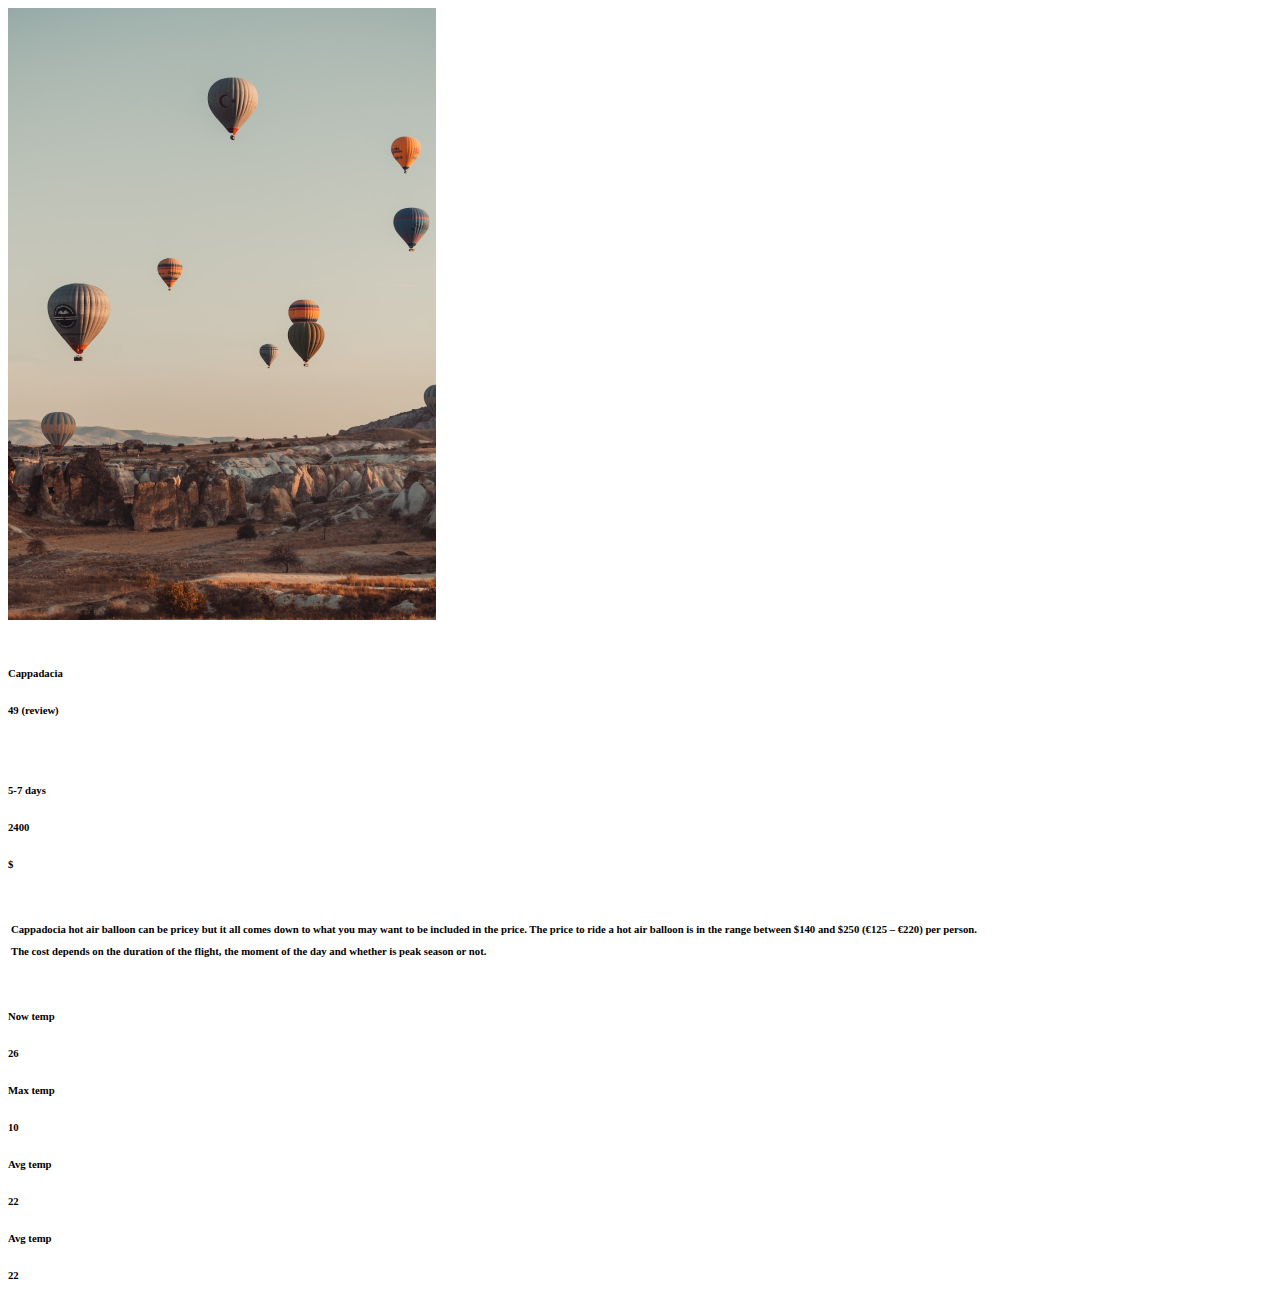
==== index2.html @ 4d6c44d5 "Update index2.html" ====
<!DOCTYPE html>
<html lang="es">
<head>
  <meta charset="UTF-8">
  <meta http-equiv="X-UA-Compatible" content="IE=edge">
  <link rel="stylesheet" href="./confi.css">
  <link rel="stylesheet" href="./index2.html">
  <link rel="preconnect" href="https://fonts.googleapis.com">
<link rel="preconnect" href="https://fonts.gstatic.com" crossorigin>
<link href="https://fonts.googleapis.com/css2?family=Roboto:wght@100&display=swap" rel="stylesheet">
<title>modc</title>
</head>
<body>

<div class="contenedor">
<!--imagen-->
<div class="Imagen"><img src="./img/imagen_grande.png" alt=""></div>

<!--flechita-->
<a href="./index.html">
 
    <div class="cuadritos">  <div class="flecha"> <img src="./img/flecha.png" alt=""></div>    
    </div>
</a>

<!--informationn-->
<div class="cuadro" >  </div>
        <div class="info1"> <h6> Cappadacia</h6>   </div>
        <div class="info2"> <h6> 49 (review) </h6> </div>
        <div class="estrella"> <img src="./img/estrella.png" alt=""> </div>
        <div class="info3"> <h6> 5-7 days </h6> </div>
        <div class="info4"> <h6> 2400</h6></div>
        <div class="dolar"> <h6> $ </h6> </div>
        <table class="tabla1"> 
        <tr>  <td>  <h6>Cappadocia hot air balloon can be pricey but it all comes down to what you may want to be included in the price. The price to ride a hot air balloon is in the range between $140 and $250 (€125 – €220) per person. <p></p>
        The cost depends on the duration of the flight, the moment of the day and whether is peak season or not.</td></tr>                       
        </table>

        <!--cuadritos de abajo de la information-->
        <div> 
            <div class="cuadritod1"> 

                <div class="titu"> <h6> Now temp</h6> </div>
                <div class="titu1"> <h6> 26</h6> </div>

            </div>      
       </div>
         
        <div> 
            <div class="cuadritod2"> 

                <div class="titu2"> <h6> Max temp</h6> </div>
                <div class="titu3"> <h6> 10</h6> </div>

            </div>      
       </div>
         
         <div> 
            <div class="cuadritod3"> 

                <div class="titu4"> <h6> Avg temp</h6> </div>
                <div class="titu5"> <h6> 22</h6> </div>

            </div>      
       </div>
        
         
         <div> 
            <div class="cuadritod4"> 

                <div class="titu6"> <h6> Avg temp</h6> </div>
                <div class="titu7"> <h6> 22</h6> </div>

            </div>      
       </div>

       <!---->





</div>
</body>
</html>














































</html>
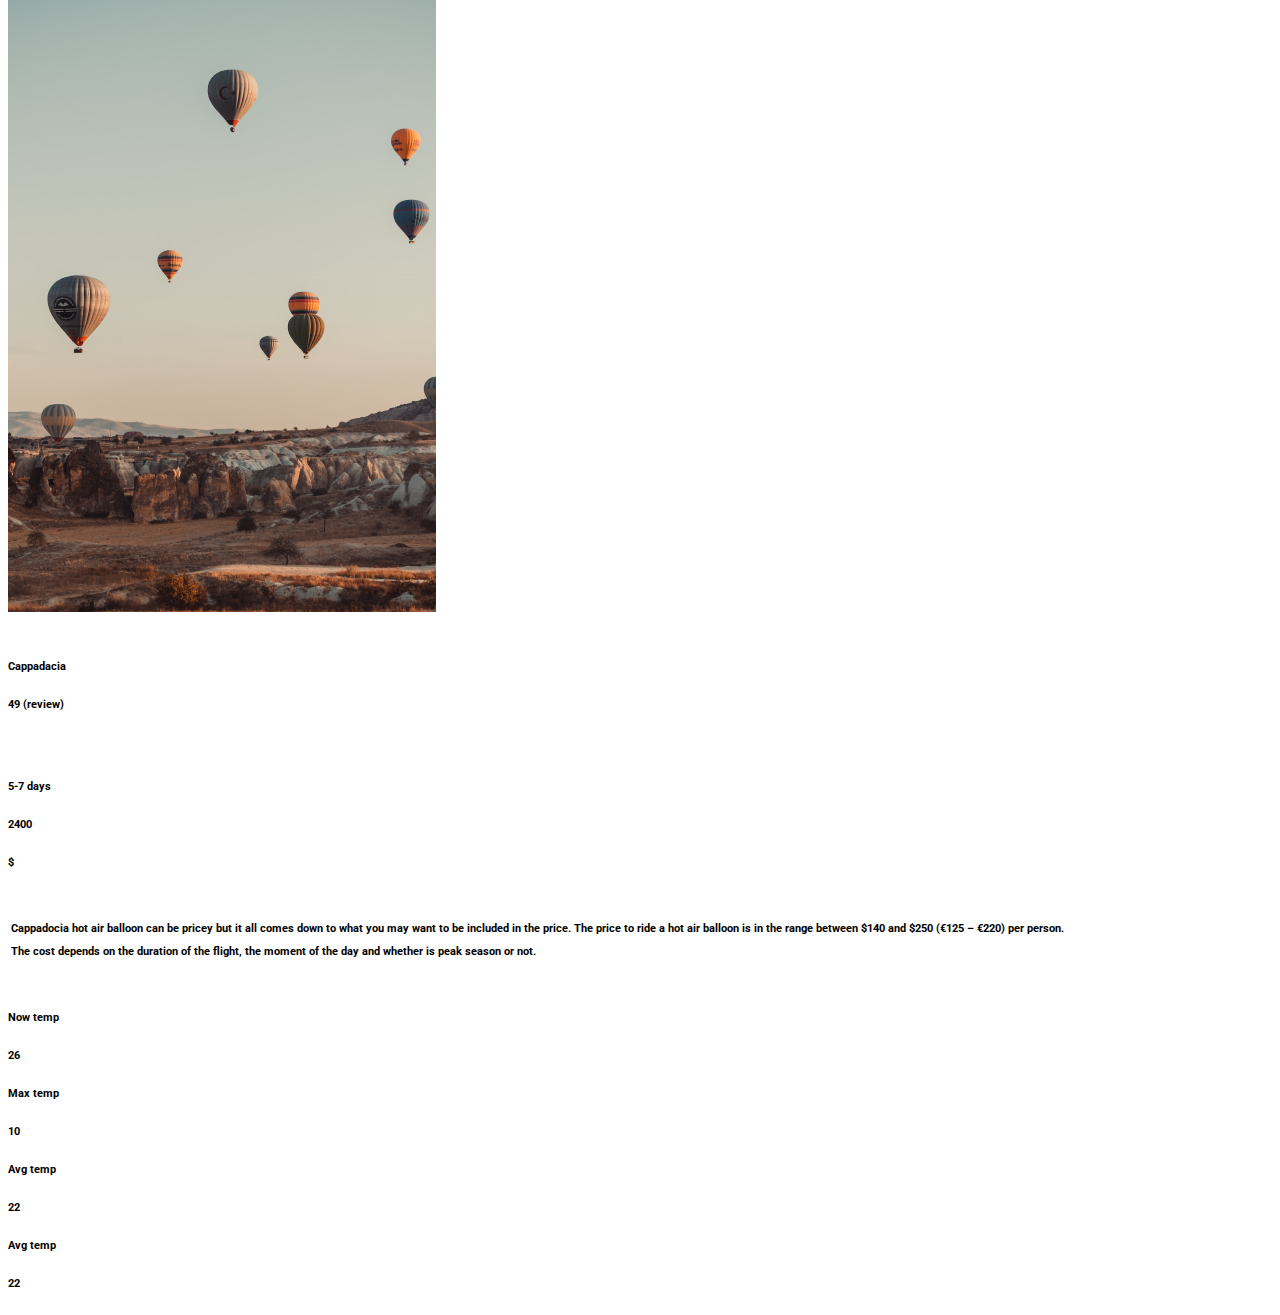
==== commit 33f3c32e: "Update index2.html" ====
--- a/index2.html
+++ b/index2.html
@@ -3,8 +3,8 @@
 <head>
   <meta charset="UTF-8">
   <meta http-equiv="X-UA-Compatible" content="IE=edge">
-  <link rel="stylesheet" href="./confi.css">
-  <link rel="stylesheet" href="./index2.html">
+  <link rel="stylesheet" href="./css/confi.css">
+  <link rel="stylesheet" href="./css/index2.html">
   <link rel="preconnect" href="https://fonts.googleapis.com">
 <link rel="preconnect" href="https://fonts.gstatic.com" crossorigin>
 <link href="https://fonts.googleapis.com/css2?family=Roboto:wght@100&display=swap" rel="stylesheet">
--- a/css/confi.css
+++ b/css/confi.css
@@ -0,0 +1,7 @@
+html,body{
+    margin-top: 0;
+    padding: 0;
+    font-family: 'Lora', serif;
+    font-family: 'Roboto', sans-serif;
+}
+
